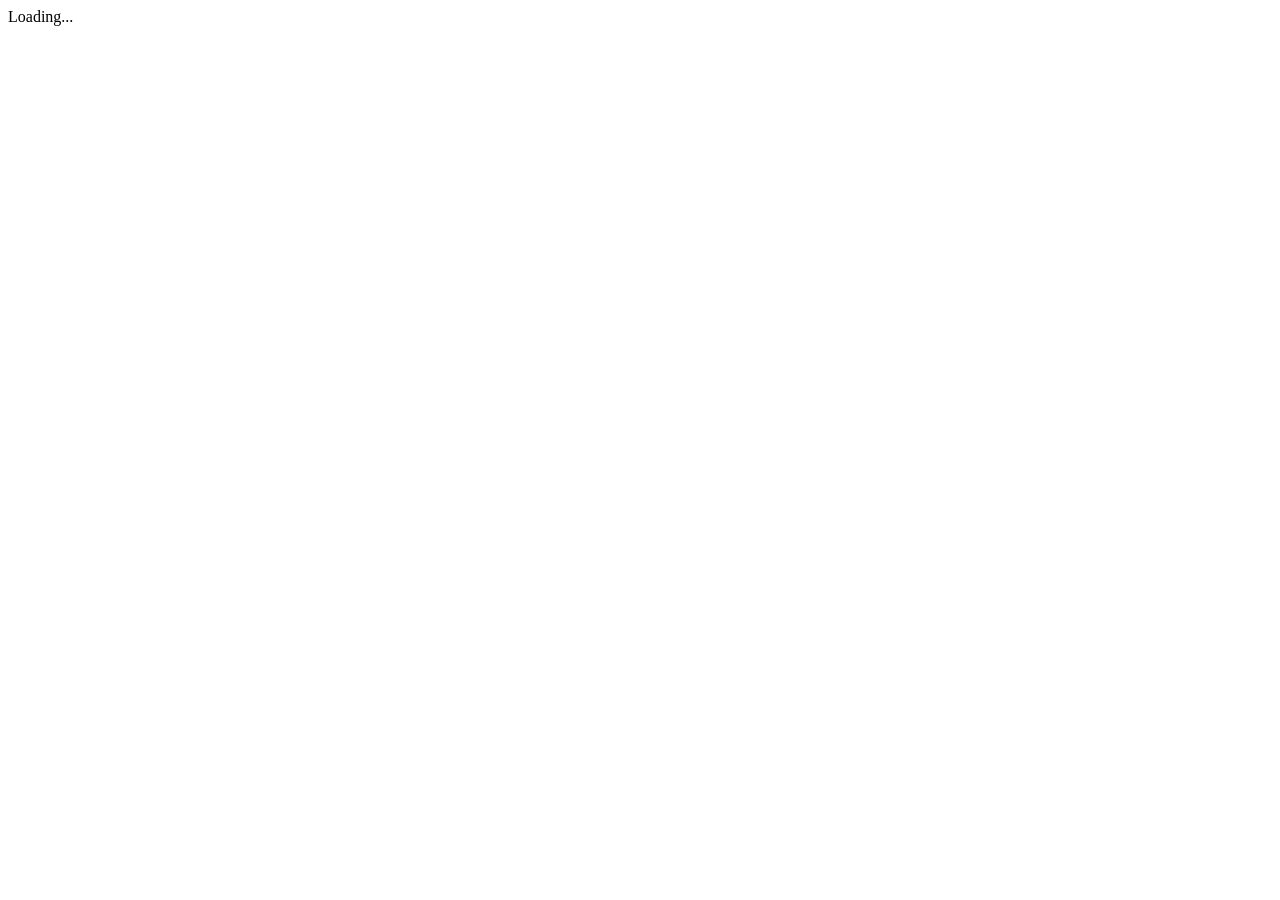
==== index.html @ 96ad2e8b "Add files via upload" ====
<!DOCTYPE html>
<html lang="en">
<head>
  <meta charset="UTF-8">
  <title>Python Basics</title>
  <script type="module">
    import { auth } from "./firebase-config.js";
    import { onAuthStateChanged } from "https://www.gstatic.com/firebasejs/10.12.5/firebase-auth.js";

    onAuthStateChanged(auth, (user) => {
      if (user) {
        window.location.href = "dashboard.html";
      } else {
        window.location.href = "login.html";
      }
    });
  </script>
</head>
<body>
  Loading...
</body>
</html>
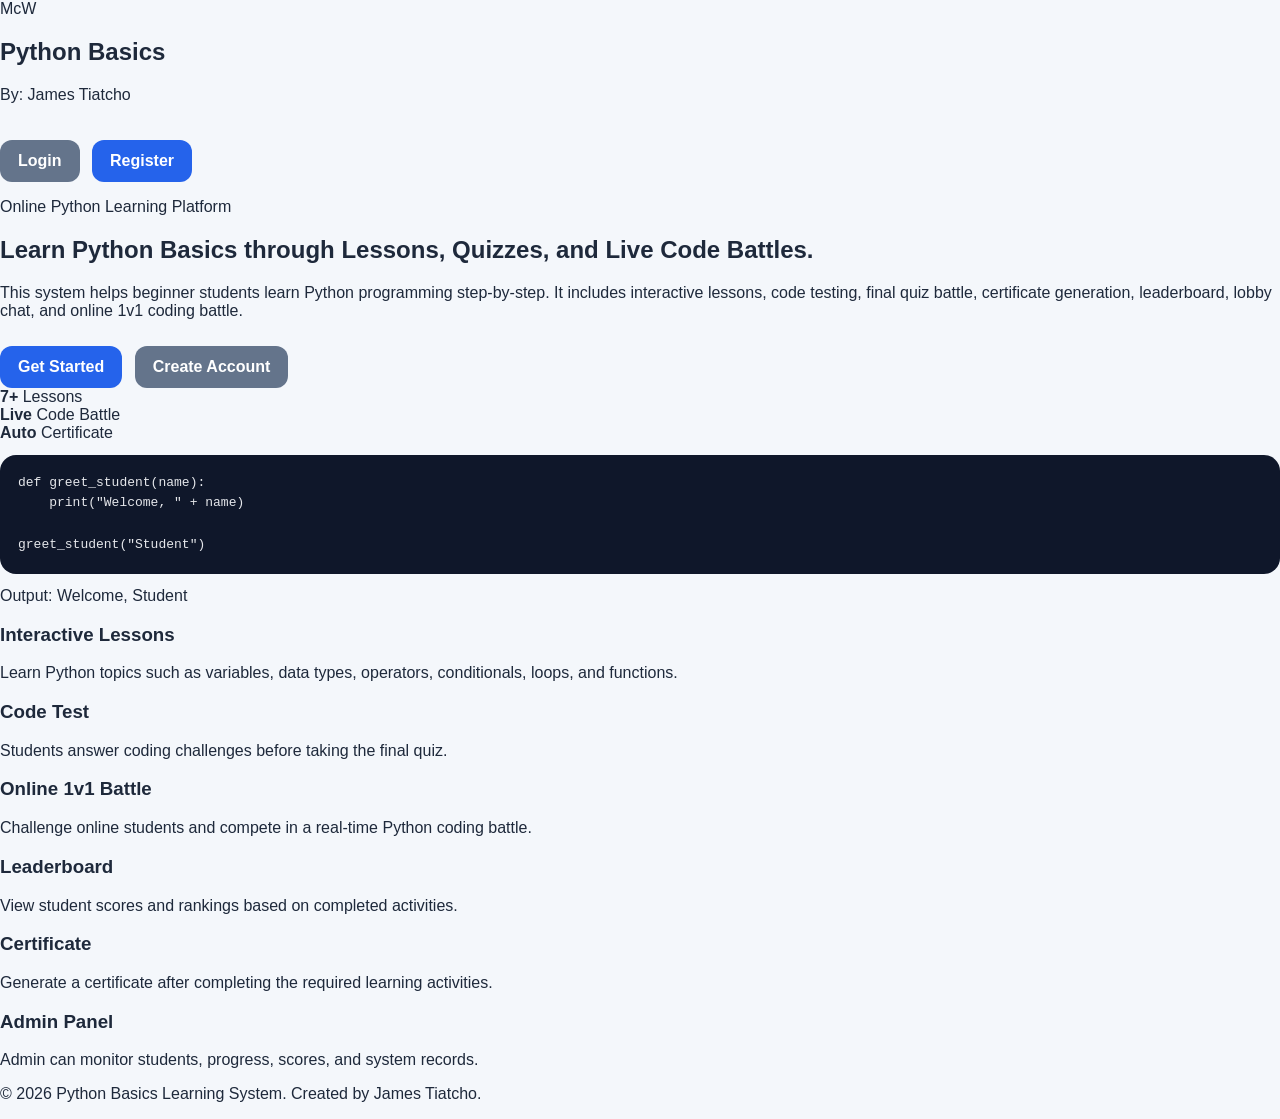
==== commit 9812830d: "Revamp welcome page layout and content Updated the title and added viewport meta tag. Enhanced the w" ====
--- a/index.html
+++ b/index.html
@@ -2,21 +2,138 @@
 <html lang="en">
 <head>
   <meta charset="UTF-8">
-  <title>Python Basics</title>
-  <script type="module">
-    import { auth } from "./firebase-config.js";
-    import { onAuthStateChanged } from "https://www.gstatic.com/firebasejs/10.12.5/firebase-auth.js";
+  <title>Python Basics - Welcome</title>
+  <meta name="viewport" content="width=device-width, initial-scale=1.0">
 
-    onAuthStateChanged(auth, (user) => {
-      if (user) {
-        window.location.href = "dashboard.html";
-      } else {
-        window.location.href = "login.html";
-      }
-    });
-  </script>
+  <link rel="stylesheet" href="style.css?v=50">
 </head>
-<body>
-  Loading...
+<body class="welcome-body">
+
+  <div class="welcome-page">
+
+    <nav class="welcome-nav">
+      <div class="welcome-brand">
+        <div class="welcome-logo">McW</div>
+
+        <div>
+          <h1>Python Basics</h1>
+          <p>By: James Tiatcho</p>
+        </div>
+      </div>
+
+      <div class="welcome-nav-buttons">
+        <a href="login.html" class="btn secondary">Login</a>
+        <a href="register.html" class="btn">Register</a>
+      </div>
+    </nav>
+
+    <section class="welcome-hero">
+      <div class="welcome-left">
+        <p class="welcome-tag">Online Python Learning Platform</p>
+
+        <h2>
+          Learn Python Basics through Lessons, Quizzes, and Live Code Battles.
+        </h2>
+
+        <p class="welcome-description">
+          This system helps beginner students learn Python programming step-by-step.
+          It includes interactive lessons, code testing, final quiz battle,
+          certificate generation, leaderboard, lobby chat, and online 1v1 coding battle.
+        </p>
+
+        <div class="welcome-actions">
+          <a href="login.html" class="btn big-btn">Get Started</a>
+          <a href="register.html" class="btn secondary big-btn">Create Account</a>
+        </div>
+
+        <div class="welcome-mini-info">
+          <div>
+            <strong>7+</strong>
+            <span>Lessons</span>
+          </div>
+
+          <div>
+            <strong>Live</strong>
+            <span>Code Battle</span>
+          </div>
+
+          <div>
+            <strong>Auto</strong>
+            <span>Certificate</span>
+          </div>
+        </div>
+      </div>
+
+      <div class="welcome-right">
+        <div class="code-preview-card">
+          <div class="code-preview-header">
+            <span></span>
+            <span></span>
+            <span></span>
+          </div>
+
+          <pre><code>def greet_student(name):
+    print("Welcome, " + name)
+
+greet_student("Student")</code></pre>
+
+          <div class="code-output-preview">
+            Output: Welcome, Student
+          </div>
+        </div>
+      </div>
+    </section>
+
+    <section class="welcome-features">
+      <div class="welcome-feature-card">
+        <h3>Interactive Lessons</h3>
+        <p>
+          Learn Python topics such as variables, data types, operators,
+          conditionals, loops, and functions.
+        </p>
+      </div>
+
+      <div class="welcome-feature-card">
+        <h3>Code Test</h3>
+        <p>
+          Students answer coding challenges before taking the final quiz.
+        </p>
+      </div>
+
+      <div class="welcome-feature-card">
+        <h3>Online 1v1 Battle</h3>
+        <p>
+          Challenge online students and compete in a real-time Python coding battle.
+        </p>
+      </div>
+
+      <div class="welcome-feature-card">
+        <h3>Leaderboard</h3>
+        <p>
+          View student scores and rankings based on completed activities.
+        </p>
+      </div>
+
+      <div class="welcome-feature-card">
+        <h3>Certificate</h3>
+        <p>
+          Generate a certificate after completing the required learning activities.
+        </p>
+      </div>
+
+      <div class="welcome-feature-card">
+        <h3>Admin Panel</h3>
+        <p>
+          Admin can monitor students, progress, scores, and system records.
+        </p>
+      </div>
+    </section>
+
+    <footer class="welcome-footer">
+      <p>© 2026 Python Basics Learning System. Created by James Tiatcho.</p>
+    </footer>
+
+  </div>
+
 </body>
 </html>
--- a/style.css
+++ b/style.css
@@ -0,0 +1,1249 @@
+* {
+  box-sizing: border-box;
+}
+
+body {
+  margin: 0;
+  font-family: Arial, sans-serif;
+  background: #f4f7fb;
+  color: #1e293b;
+  min-height: 100vh;
+}
+
+/* SIDEBAR */
+
+.sidebar {
+  width: 280px;
+  background: #111827;
+  color: white;
+  padding: 24px;
+  position: fixed;
+  height: 100vh;
+  overflow-y: auto;
+}
+
+.brand {
+  display: flex;
+  gap: 12px;
+  align-items: center;
+  margin-bottom: 28px;
+}
+
+.logo {
+  width: 52px;
+  height: 52px;
+  border-radius: 14px;
+  background: #d3b403;
+  display: grid;
+  place-items: center;
+  font-weight: bold;
+  color: #111827;
+}
+
+.brand h1 {
+  margin: 0;
+  font-size: 20px;
+}
+
+.brand p {
+  margin: 4px 0 0;
+  color: #cbd5e1;
+  font-size: 13px;
+}
+
+.small {
+  font-size: 12px;
+}
+
+nav {
+  display: flex;
+  flex-direction: column;
+  gap: 10px;
+}
+
+nav a {
+  color: #d1d5db;
+  text-decoration: none;
+  padding: 12px 14px;
+  border-radius: 12px;
+}
+
+nav a:hover,
+nav a.active {
+  background: #2563eb;
+  color: white;
+}
+
+/* MAIN CONTENT */
+
+.content {
+  margin-left: 280px;
+  padding: 32px;
+}
+
+/* LOGIN / REGISTER BACKGROUND */
+
+.auth-content {
+  min-height: 100vh;
+  display: flex;
+  align-items: center;
+  justify-content: center;
+  padding: 30px;
+
+  background-image:
+    linear-gradient(
+      rgba(15, 23, 42, 0.65),
+      rgba(15, 23, 42, 0.65)
+    ),
+    url("background.jpg");
+
+  background-size: cover;
+  background-position: center;
+  background-repeat: no-repeat;
+}
+
+.auth-card {
+  width: 100%;
+  max-width: 450px;
+  background: rgba(255, 255, 255, 0.92);
+  padding: 35px;
+  border-radius: 24px;
+  box-shadow: 0 25px 60px rgba(0, 0, 0, 0.25);
+  backdrop-filter: blur(10px);
+}
+
+.auth-card h1 {
+  color: #0f172a;
+  margin-bottom: 10px;
+}
+
+.auth-card p {
+  color: #475569;
+}
+
+.auth-card label {
+  display: block;
+  margin-top: 15px;
+  margin-bottom: 6px;
+  font-weight: 600;
+  color: #0f172a;
+}
+
+.auth-card input,
+.card input,
+.card textarea {
+  width: 100%;
+  padding: 13px;
+  border: 1px solid #cbd5e1;
+  border-radius: 12px;
+  margin: 8px 0 14px;
+  font-size: 15px;
+}
+
+.auth-card input:focus,
+.card input:focus,
+.card textarea:focus {
+  outline: none;
+  border-color: #2563eb;
+  box-shadow: 0 0 0 3px rgba(37, 99, 235, 0.15);
+}
+
+.auth-card button,
+.btn {
+  display: inline-block;
+  border: none;
+  background: #2563eb;
+  color: white;
+  padding: 12px 18px;
+  border-radius: 12px;
+  cursor: pointer;
+  font-weight: bold;
+  text-decoration: none;
+  margin-top: 10px;
+  margin-right: 8px;
+}
+
+.auth-card button {
+  width: 100%;
+  margin-top: 22px;
+  font-size: 16px;
+}
+
+.auth-card button:hover,
+.btn:hover {
+  opacity: 0.9;
+}
+
+.btn.success {
+  background: #16a34a;
+}
+
+.btn.orange {
+  background: #f97316;
+}
+
+.btn.danger {
+  background: #dc2626;
+}
+
+.btn.secondary {
+  background: #64748b;
+}
+
+/* HERO */
+
+.hero {
+  background: linear-gradient(135deg, #2563eb, #0f172a);
+  color: white;
+  padding: 30px;
+  border-radius: 24px;
+  margin-bottom: 24px;
+}
+
+.hero h2 {
+  margin: 0;
+  font-size: 34px;
+}
+
+.tag {
+  display: inline-block;
+  background: rgba(255, 255, 255, 0.18);
+  padding: 6px 12px;
+  border-radius: 999px;
+  font-size: 13px;
+  margin: 0 0 10px;
+}
+
+/* CARDS */
+
+.card {
+  background: white;
+  padding: 28px;
+  border-radius: 22px;
+  box-shadow: 0 12px 30px rgba(15, 23, 42, 0.08);
+  margin-bottom: 24px;
+}
+
+.grid {
+  display: grid;
+  grid-template-columns: repeat(2, minmax(0, 1fr));
+  gap: 18px;
+}
+
+/* CODE BLOCK */
+
+pre {
+  background: #0f172a;
+  color: #e5e7eb;
+  padding: 18px;
+  border-radius: 16px;
+  overflow-x: auto;
+  line-height: 1.6;
+}
+
+/* LESSON BOXES */
+
+.example-box {
+  background: #fefce8;
+  border-left: 5px solid #eab308;
+  padding: 16px;
+  border-radius: 12px;
+  margin: 18px 0;
+}
+
+.task-box {
+  background: #f0fdf4;
+  border-left: 5px solid #16a34a;
+  padding: 16px;
+  border-radius: 12px;
+  margin: 18px 0;
+}
+
+.quiz-box {
+  background: #fff7ed;
+  border-left: 5px solid #f97316;
+  padding: 16px;
+  border-radius: 12px;
+  margin: 18px 0;
+}
+
+.question,
+.coding-question {
+  background: white;
+  border: 1px solid #e2e8f0;
+  padding: 16px;
+  border-radius: 14px;
+  margin-bottom: 14px;
+}
+
+.question label {
+  display: block;
+  margin: 8px 0;
+}
+
+.coding-exam-box {
+  background: #f8fafc;
+  border-left: 5px solid #0ea5e9;
+  padding: 18px;
+  border-radius: 14px;
+  margin: 22px 0;
+}
+
+textarea {
+  min-height: 140px;
+  font-family: Consolas, monospace;
+}
+
+/* RUN CODE OUTPUT */
+
+.practice-buttons {
+  display: flex;
+  gap: 10px;
+  flex-wrap: wrap;
+  margin-top: 10px;
+  margin-bottom: 15px;
+}
+
+.code-output {
+  background: #0f172a;
+  color: #e2e8f0;
+  padding: 15px;
+  border-radius: 12px;
+  min-height: 70px;
+  white-space: pre-wrap;
+  font-family: Consolas, monospace;
+  margin-top: 10px;
+}
+
+/* MESSAGES */
+
+.hint,
+.message {
+  background: #eff6ff;
+  padding: 12px;
+  border-radius: 12px;
+  margin-top: 14px;
+}
+
+.message.success {
+  background: #dcfce7;
+  color: #166534;
+}
+
+.message.error {
+  background: #fee2e2;
+  color: #991b1b;
+}
+
+/* PROGRESS */
+
+.progress-bar {
+  height: 12px;
+  background: #e2e8f0;
+  border-radius: 999px;
+  overflow: hidden;
+}
+
+.progress-bar span {
+  display: block;
+  height: 100%;
+  background: #22c55e;
+}
+
+/* LESSON LIST */
+
+.lesson-list {
+  display: grid;
+  gap: 12px;
+}
+
+.lesson-item {
+  display: flex;
+  justify-content: space-between;
+  color: #1e293b;
+  text-decoration: none;
+  padding: 16px;
+  border: 1px solid #e2e8f0;
+  border-radius: 14px;
+  background: white;
+}
+
+.lesson-item:hover {
+  border-color: #2563eb;
+  box-shadow: 0 8px 20px rgba(37, 99, 235, 0.12);
+}
+
+.badge {
+  display: inline-block;
+  padding: 6px 10px;
+  border-radius: 999px;
+  font-size: 13px;
+  font-weight: bold;
+}
+
+.badge.done {
+  background: #dcfce7;
+  color: #166534;
+}
+
+.badge.ready {
+  background: #dbeafe;
+  color: #1d4ed8;
+}
+
+.badge.locked {
+  background: #fee2e2;
+  color: #991b1b;
+}
+
+.lesson-status {
+  background: #f1f5f9;
+  padding: 14px;
+  border-radius: 12px;
+  margin: 18px 0;
+}
+
+.lesson-navigation {
+  margin-top: 20px;
+  display: flex;
+  gap: 10px;
+  flex-wrap: wrap;
+}
+
+/* REVIEW */
+
+.review-box {
+  padding: 16px;
+  border-radius: 14px;
+  margin-bottom: 12px;
+  border: 1px solid #e2e8f0;
+}
+
+.review-box.correct {
+  background: #dcfce7;
+  color: #166534;
+}
+
+.review-box.wrong {
+  background: #fee2e2;
+  color: #991b1b;
+}
+
+/* TABLE */
+
+table {
+  width: 100%;
+  border-collapse: collapse;
+}
+
+th,
+td {
+  border: 1px solid #e2e8f0;
+  padding: 13px;
+  text-align: left;
+}
+
+th {
+  background: #f1f5f9;
+}
+
+/* CERTIFICATE */
+
+.certificate {
+  background: white;
+  padding: 40px;
+  border-radius: 24px;
+  max-width: 1000px;
+  margin: 0 auto;
+}
+
+.cert-inner {
+  border: 8px double #1e293b;
+  padding: 60px;
+  text-align: center;
+}
+
+.cert-small {
+  text-transform: uppercase;
+  letter-spacing: 4px;
+  font-weight: bold;
+}
+
+.certificate h1 {
+  font-size: 44px;
+  margin: 10px 0;
+}
+
+.certificate h2 {
+  font-size: 38px;
+  color: #2563eb;
+  margin: 20px 0;
+}
+
+.signature {
+  margin-top: 60px;
+  display: inline-block;
+}
+
+.sig-name {
+  font-family: "Brush Script MT", cursive;
+  font-size: 42px;
+}
+
+.sig-line {
+  border-top: 2px solid #111827;
+  width: 260px;
+  margin: 0 auto;
+}
+
+.print-btn {
+  display: block;
+  margin: 20px auto;
+}
+
+/* PRINT */
+
+@media print {
+  .sidebar,
+  .print-btn {
+    display: none;
+  }
+
+  .content {
+    margin: 0;
+    padding: 0;
+  }
+
+  body {
+    background: white;
+  }
+}
+
+/* RESPONSIVE */
+
+@media (max-width: 850px) {
+  .sidebar {
+    position: relative;
+    width: 100%;
+    height: auto;
+  }
+
+  .content {
+    margin-left: 0;
+    padding: 18px;
+  }
+
+  .grid {
+    grid-template-columns: 1fr;
+  }
+
+  .lesson-item {
+    flex-direction: column;
+    gap: 8px;
+  }
+
+  .hero h2 {
+    font-size: 26px;
+  }
+
+  .certificate {
+    padding: 15px;
+  }
+
+  .cert-inner {
+    padding: 25px;
+  }
+
+  .certificate h1 {
+    font-size: 28px;
+  }
+
+  .certificate h2 {
+    font-size: 26px;
+  }
+}
+
+/* CODE TEST PAGE */
+
+.code-challenge-box {
+  background: linear-gradient(135deg, #f8fafc, #eff6ff);
+  border: 1px solid #bfdbfe;
+  border-left: 6px solid #2563eb;
+  padding: 22px;
+  border-radius: 20px;
+  margin: 24px 0;
+  box-shadow: 0 10px 25px rgba(37, 99, 235, 0.08);
+}
+
+.challenge-header {
+  display: flex;
+  align-items: center;
+  justify-content: space-between;
+  gap: 16px;
+}
+
+.challenge-header h3 {
+  margin: 0;
+}
+
+.challenge-code-area {
+  min-height: 180px;
+  font-family: Consolas, monospace;
+  background: white;
+  border: 1px solid #cbd5e1;
+  border-radius: 16px;
+  resize: vertical;
+}
+
+.answer-key-box {
+  background: #fff1f2;
+  border: 1px solid #fecdd3;
+  border-left: 6px solid #e11d48;
+  padding: 18px;
+  border-radius: 16px;
+  margin-top: 18px;
+}
+
+.answer-key-box h4 {
+  color: #9f1239;
+  margin-top: 0;
+}
+
+.answer-key-box pre {
+  background: #0f172a;
+  color: #e2e8f0;
+  margin-bottom: 0;
+}
+
+/* DARK MODE / LIGHT MODE */
+
+.theme-toggle {
+  width: 100%;
+  border: none;
+  background: #f8fafc;
+  color: #0f172a;
+  padding: 12px 14px;
+  border-radius: 12px;
+  cursor: pointer;
+  font-weight: 700;
+  margin-bottom: 18px;
+  box-shadow: 0 8px 18px rgba(0, 0, 0, 0.12);
+}
+
+.theme-toggle:hover {
+  opacity: 0.9;
+}
+
+/* Dark mode main background */
+html[data-theme="dark"] body {
+  background: #020617;
+  color: #e2e8f0;
+}
+
+html[data-theme="dark"] .content {
+  background:
+    radial-gradient(circle at top left, rgba(37, 99, 235, 0.14), transparent 30%),
+    radial-gradient(circle at bottom right, rgba(249, 115, 22, 0.12), transparent 30%),
+    #020617;
+}
+
+/* Sidebar */
+html[data-theme="dark"] .sidebar {
+  background: #020617;
+  color: #e2e8f0;
+  border-right: 1px solid #1e293b;
+}
+
+html[data-theme="dark"] nav a {
+  color: #cbd5e1;
+}
+
+html[data-theme="dark"] nav a:hover,
+html[data-theme="dark"] nav a.active {
+  background: #2563eb;
+  color: white;
+}
+
+html[data-theme="dark"] .theme-toggle {
+  background: #1e293b;
+  color: #e2e8f0;
+}
+
+/* Cards */
+html[data-theme="dark"] .card,
+html[data-theme="dark"] .question,
+html[data-theme="dark"] .coding-question,
+html[data-theme="dark"] .lesson-item {
+  background: #0f172a;
+  color: #e2e8f0;
+  border-color: #334155;
+}
+
+html[data-theme="dark"] .card h2,
+html[data-theme="dark"] .card h3,
+html[data-theme="dark"] .card h4 {
+  color: #f8fafc;
+}
+
+/* Lesson description */
+html[data-theme="dark"] .lesson-description {
+  background: #111827;
+  color: #cbd5e1;
+  border-left-color: #60a5fa;
+}
+
+/* Boxes */
+html[data-theme="dark"] .example-box {
+  background: #1e1b4b;
+  border-color: #3730a3;
+  border-left-color: #f97316;
+  color: #e2e8f0;
+}
+
+html[data-theme="dark"] .task-box {
+  background: #052e16;
+  border-color: #166534;
+  border-left-color: #22c55e;
+  color: #e2e8f0;
+}
+
+html[data-theme="dark"] .quiz-box {
+  background: #172554;
+  border-color: #1d4ed8;
+  border-left-color: #60a5fa;
+  color: #e2e8f0;
+}
+
+html[data-theme="dark"] .code-challenge-box {
+  background: #0f172a;
+  border-color: #334155;
+  border-left-color: #60a5fa;
+  color: #e2e8f0;
+}
+
+/* Inputs and textareas */
+html[data-theme="dark"] input,
+html[data-theme="dark"] textarea,
+html[data-theme="dark"] .challenge-code-area {
+  background: #020617;
+  color: #e2e8f0;
+  border-color: #475569;
+}
+
+html[data-theme="dark"] input::placeholder,
+html[data-theme="dark"] textarea::placeholder {
+  color: #94a3b8;
+}
+
+/* Tables */
+html[data-theme="dark"] table,
+html[data-theme="dark"] th,
+html[data-theme="dark"] td {
+  border-color: #334155;
+  color: #e2e8f0;
+}
+
+html[data-theme="dark"] th {
+  background: #1e293b;
+}
+
+/* Status boxes */
+html[data-theme="dark"] .lesson-status,
+html[data-theme="dark"] .hint,
+html[data-theme="dark"] .message {
+  background: #111827;
+  color: #e2e8f0;
+  border: 1px solid #334155;
+}
+
+/* Details */
+html[data-theme="dark"] details {
+  background: #020617;
+  border-color: #475569;
+  color: #e2e8f0;
+}
+
+html[data-theme="dark"] details summary {
+  color: #60a5fa;
+}
+
+/* Certificate */
+html[data-theme="dark"] .certificate {
+  background: #0f172a;
+  color: #e2e8f0;
+}
+
+html[data-theme="dark"] .cert-inner {
+  border-color: #e2e8f0;
+}
+
+/* Answer key */
+html[data-theme="dark"] .answer-key-box {
+  background: #450a0a;
+  border-color: #991b1b;
+  border-left-color: #ef4444;
+  color: #fee2e2;
+}
+
+/* CODE BATTLE */
+
+.battle-stats {
+  display: grid;
+  grid-template-columns: repeat(3, 1fr);
+  gap: 15px;
+  margin: 20px 0;
+}
+
+.battle-stats div,
+.battle-result-grid div {
+  background: #f8fafc;
+  border: 1px solid #dbeafe;
+  border-radius: 16px;
+  padding: 18px;
+  text-align: center;
+}
+
+.battle-stats span,
+.battle-result-grid span {
+  display: block;
+  font-size: 13px;
+  color: #64748b;
+  margin-bottom: 8px;
+}
+
+.battle-stats strong,
+.battle-result-grid strong {
+  font-size: 28px;
+  color: #2563eb;
+}
+
+.battle-result-grid {
+  display: grid;
+  grid-template-columns: repeat(4, 1fr);
+  gap: 16px;
+  margin: 24px 0;
+}
+
+.battle-feedback {
+  margin-top: 18px;
+  padding: 16px;
+  border-radius: 16px;
+  font-weight: 700;
+}
+
+.battle-feedback.correct {
+  background: #dcfce7;
+  color: #166534;
+  border: 1px solid #bbf7d0;
+}
+
+.battle-feedback.wrong {
+  background: #fee2e2;
+  color: #991b1b;
+  border: 1px solid #fecaca;
+}
+
+html[data-theme="dark"] .battle-stats div,
+html[data-theme="dark"] .battle-result-grid div {
+  background: #0f172a;
+  border-color: #334155;
+}
+
+html[data-theme="dark"] .battle-stats span,
+html[data-theme="dark"] .battle-result-grid span {
+  color: #94a3b8;
+}
+
+html[data-theme="dark"] .battle-stats strong,
+html[data-theme="dark"] .battle-result-grid strong {
+  color: #60a5fa;
+}
+
+@media (max-width: 850px) {
+  .battle-stats,
+  .battle-result-grid {
+    grid-template-columns: 1fr;
+  }
+}
+
+/* ONLINE 1V1 CODE BATTLE */
+
+.online-user-card,
+.request-card {
+  background: #ffffff;
+  border: 1px solid #e2e8f0;
+  border-left: 6px solid #2563eb;
+  padding: 18px;
+  border-radius: 18px;
+  margin-bottom: 14px;
+  display: flex;
+  justify-content: space-between;
+  align-items: center;
+  gap: 12px;
+}
+
+.online-user-card h3,
+.request-card h3 {
+  margin: 0;
+}
+
+.online-user-card p,
+.request-card p {
+  margin: 6px 0 0;
+  color: #64748b;
+}
+
+.battle-room-grid {
+  display: grid;
+  grid-template-columns: 1fr 1fr;
+  gap: 18px;
+}
+
+.player-score-card {
+  background: #f8fafc;
+  border: 1px solid #dbeafe;
+  border-radius: 18px;
+  padding: 20px;
+  text-align: center;
+}
+
+.player-score-card.active-player {
+  border-color: #2563eb;
+  box-shadow: 0 10px 25px rgba(37, 99, 235, 0.15);
+}
+
+.player-score-card h3 {
+  margin: 0 0 10px;
+}
+
+.player-score-card strong {
+  font-size: 36px;
+  color: #2563eb;
+}
+
+.battle-timer-box {
+  background: #0f172a;
+  color: white;
+  padding: 20px;
+  border-radius: 18px;
+  text-align: center;
+  margin-bottom: 20px;
+}
+
+.battle-timer-box strong {
+  font-size: 40px;
+}
+
+.battle-result-box {
+  padding: 24px;
+  border-radius: 20px;
+  text-align: center;
+  margin-top: 20px;
+}
+
+.battle-result-box.win {
+  background: #dcfce7;
+  color: #ff0000;
+  border: 1px solid #bbf7d0;
+}
+
+.battle-result-box.lose {
+  background: #fee2e2;
+  color: #991b1b;
+  border: 1px solid #fecaca;
+}
+
+.battle-result-box.draw {
+  background: #000000;
+  color: #854d0e;
+  border: 1px solid #fde68a;
+}
+
+html[data-theme="dark"] .online-user-card,
+html[data-theme="dark"] .request-card,
+html[data-theme="dark"] .player-score-card {
+  background: #0f172a;
+  color: #e2e8f0;
+  border-color: #334155;
+}
+
+html[data-theme="dark"] .online-user-card p,
+html[data-theme="dark"] .request-card p {
+  color: #94a3b8;
+}
+
+@media (max-width: 850px) {
+  .battle-room-grid {
+    grid-template-columns: 1fr;
+  }
+
+  .online-user-card,
+  .request-card {
+    flex-direction: column;
+    align-items: flex-start;
+  }
+}
+
+/* LOBBY CHAT */
+
+.lobby-chat-messages {
+  height: 280px;
+  overflow-y: auto;
+  background: #f8fafc;
+  border: 1px solid #e2e8f0;
+  border-radius: 18px;
+  padding: 16px;
+  margin-bottom: 14px;
+}
+
+.chat-message {
+  max-width: 75%;
+  margin-bottom: 12px;
+  padding: 10px 12px;
+  border-radius: 14px;
+}
+
+.chat-message.mine {
+  margin-left: auto;
+  background: #2563eb;
+  color: white;
+}
+
+.chat-message.other {
+  margin-right: auto;
+  background: white;
+  border: 1px solid #e2e8f0;
+  color: #0f172a;
+}
+
+.chat-name {
+  font-size: 12px;
+  font-weight: 700;
+  opacity: 0.8;
+  margin-bottom: 4px;
+}
+
+.chat-text {
+  font-size: 14px;
+  line-height: 1.5;
+  word-wrap: break-word;
+}
+
+.lobby-chat-form {
+  display: flex;
+  gap: 10px;
+}
+
+.lobby-chat-form input {
+  flex: 1;
+  margin: 0;
+}
+
+.lobby-chat-form button {
+  margin: 0;
+}
+
+html[data-theme="dark"] .lobby-chat-messages {
+  background: #020617;
+  border-color: #334155;
+}
+
+html[data-theme="dark"] .chat-message.other {
+  background: #0f172a;
+  color: #e2e8f0;
+  border-color: #334155;
+}
+.chatbot-toggle {
+  position: fixed;
+  right: 24px;
+  bottom: 24px;
+  width: 62px;
+  height: 62px;
+  border-radius: 50%;
+  border: none;
+  background: #2563eb;
+  color: white;
+  font-size: 28px;
+  cursor: pointer;
+  box-shadow: 0 18px 40px rgba(37, 99, 235, 0.35);
+  z-index: 9999;
+}
+
+.chatbot-box {
+  position: fixed;
+  right: 24px;
+  bottom: 96px;
+  width: 360px;
+  max-width: calc(100vw - 32px);
+  height: 520px;
+  background: #ffffff;
+  border-radius: 22px;
+  box-shadow: 0 24px 70px rgba(15, 23, 42, 0.25);
+  overflow: hidden;
+  display: none;
+  flex-direction: column;
+  z-index: 9999;
+  border: 1px solid #e2e8f0;
+}
+
+.chatbot-box.show {
+  display: flex;
+}
+
+.chatbot-header {
+  background: linear-gradient(135deg, #2563eb, #1e40af);
+  color: white;
+  padding: 16px;
+  display: flex;
+  justify-content: space-between;
+  align-items: center;
+}
+
+.chatbot-header strong {
+  display: block;
+  font-size: 16px;
+}
+
+.chatbot-header span {
+  display: block;
+  font-size: 12px;
+  opacity: 0.85;
+  margin-top: 3px;
+}
+
+.chatbot-header button {
+  background: rgba(255, 255, 255, 0.18);
+  color: white;
+  border: none;
+  width: 34px;
+  height: 34px;
+  border-radius: 50%;
+  font-size: 24px;
+  cursor: pointer;
+}
+
+.chatbot-messages {
+  flex: 1;
+  padding: 16px;
+  overflow-y: auto;
+  background: #f8fafc;
+}
+
+.bot-message,
+.user-message {
+  max-width: 85%;
+  padding: 11px 13px;
+  border-radius: 16px;
+  margin-bottom: 12px;
+  font-size: 14px;
+  line-height: 1.55;
+  white-space: pre-line;
+}
+
+.bot-message {
+  background: #ffffff;
+  color: #0f172a;
+  border: 1px solid #e2e8f0;
+  margin-right: auto;
+}
+
+.user-message {
+  background: #2563eb;
+  color: white;
+  margin-left: auto;
+}
+
+.chatbot-quick {
+  padding: 10px;
+  display: flex;
+  gap: 8px;
+  overflow-x: auto;
+  background: #ffffff;
+  border-top: 1px solid #e2e8f0;
+}
+
+.quick-question {
+  flex: 0 0 auto;
+  border: 1px solid #bfdbfe;
+  background: #eff6ff;
+  color: #1e40af;
+  padding: 8px 10px;
+  border-radius: 999px;
+  font-size: 12px;
+  cursor: pointer;
+  white-space: nowrap;
+}
+
+.chatbot-form {
+  display: flex;
+  gap: 8px;
+  padding: 12px;
+  background: #ffffff;
+  border-top: 1px solid #e2e8f0;
+}
+
+.chatbot-form input {
+  flex: 1;
+  margin: 0;
+  padding: 12px;
+  border-radius: 12px;
+  border: 1px solid #cbd5e1;
+  outline: none;
+}
+
+.chatbot-form button {
+  margin: 0;
+  border: none;
+  background: #2563eb;
+  color: white;
+  padding: 0 16px;
+  border-radius: 12px;
+  cursor: pointer;
+  font-weight: 700;
+}
+
+html[data-theme="dark"] .chatbot-box {
+  background: #0f172a;
+  border-color: #334155;
+}
+
+html[data-theme="dark"] .chatbot-messages {
+  background: #020617;
+}
+
+html[data-theme="dark"] .bot-message {
+  background: #0f172a;
+  color: #e2e8f0;
+  border-color: #334155;
+}
+
+html[data-theme="dark"] .chatbot-quick,
+html[data-theme="dark"] .chatbot-form {
+  background: #0f172a;
+  border-color: #334155;
+}
+
+html[data-theme="dark"] .quick-question {
+  background: #1e293b;
+  color: #bfdbfe;
+  border-color: #334155;
+}
+
+html[data-theme="dark"] .chatbot-form input {
+  background: #020617;
+  color: #e2e8f0;
+  border-color: #334155;
+}
+
+@media (max-width: 600px) {
+  .chatbot-toggle {
+    right: 16px;
+    bottom: 16px;
+  }
+
+  .chatbot-box {
+    right: 16px;
+    bottom: 88px;
+    height: 500px;
+  }
+}
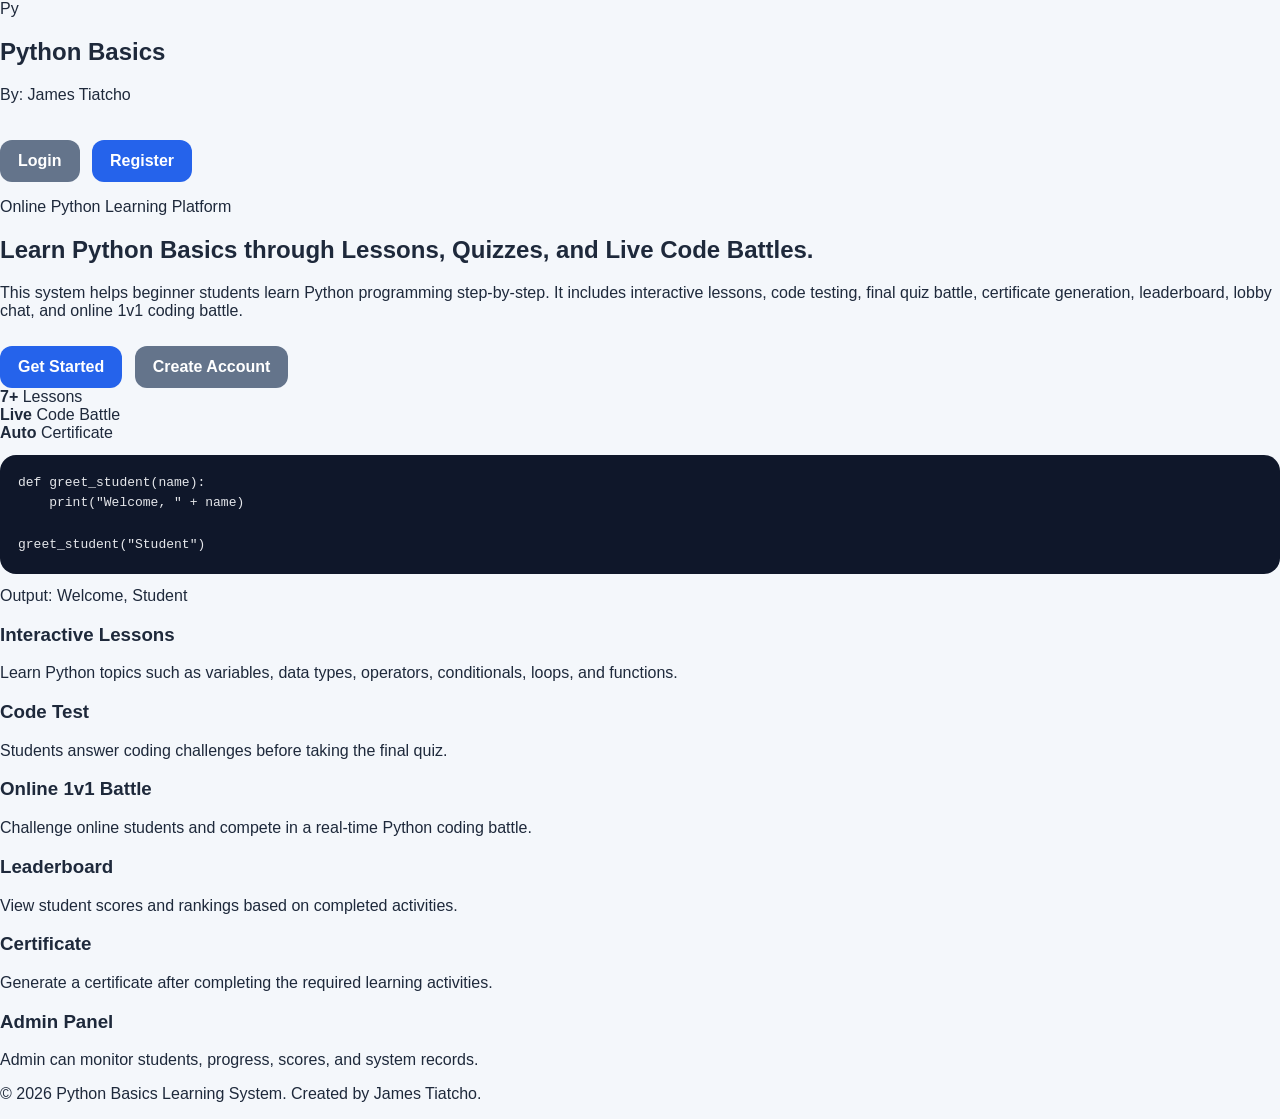
==== commit 39464631: "Change logo text from 'McW' to 'Py'" ====
--- a/index.html
+++ b/index.html
@@ -13,7 +13,7 @@
 
     <nav class="welcome-nav">
       <div class="welcome-brand">
-        <div class="welcome-logo">McW</div>
+        <div class="welcome-logo">Py</div>
 
         <div>
           <h1>Python Basics</h1>
